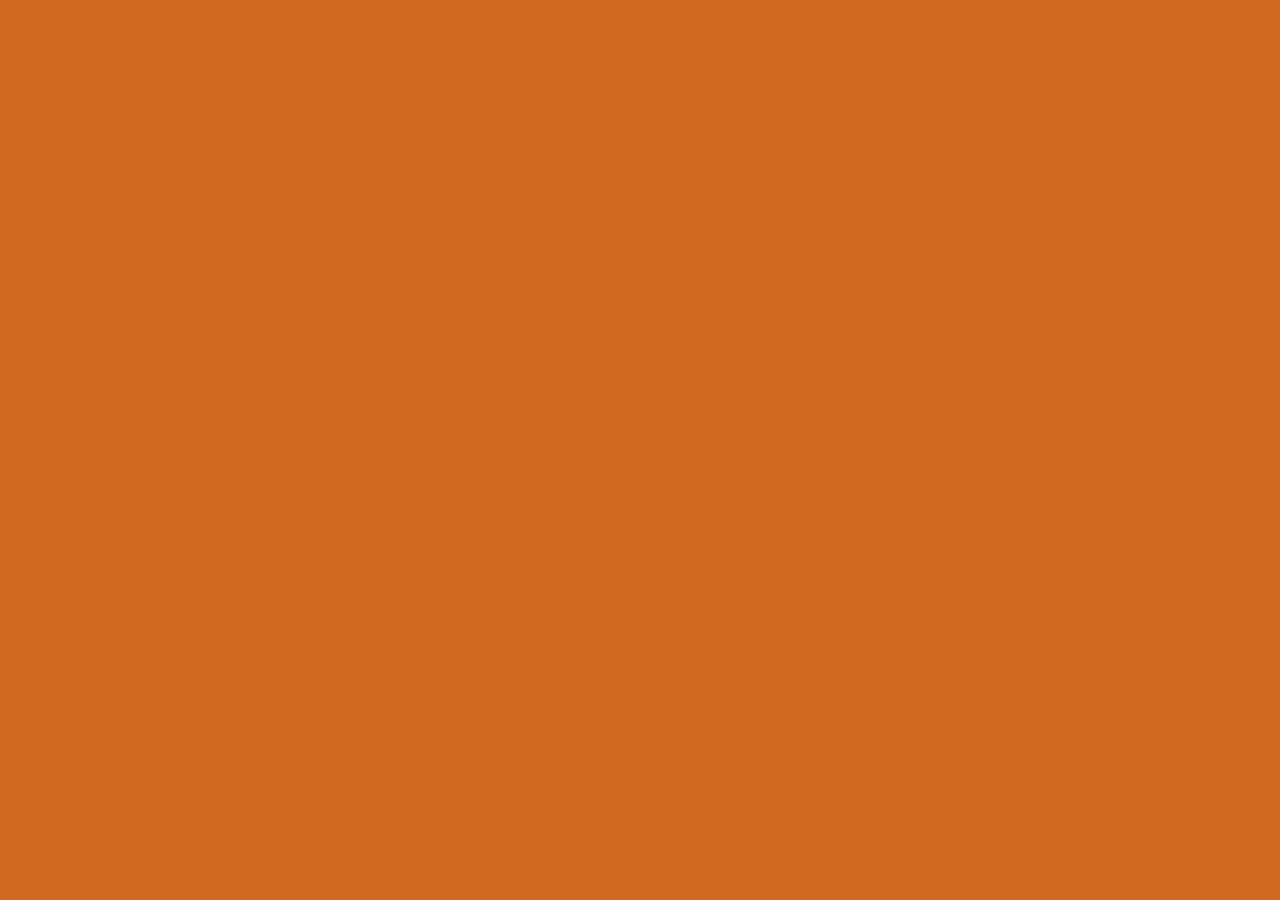
==== index.html @ c4326bb6 "initial commit" ====
<!DOCTYPE html>
<html lang="en">
<head>
    <meta charset="UTF-8">
    <meta name="viewport" content="width=device-width, initial-scale=1.0">
    <title>Armand</title>
    <link rel="icon" href="./img/site-icon.png">
    <link rel="stylesheet" href="./css/style.css">
</head>
<body>
    <!-- header -->
    <header>

    </header>

    <!-- main -->
    <main>

    </main>
    
    <!-- footer -->
    <footer>
        
    </footer>
</body>
</html>
---- css/style.css ----
body {
    background-color: chocolate;
}
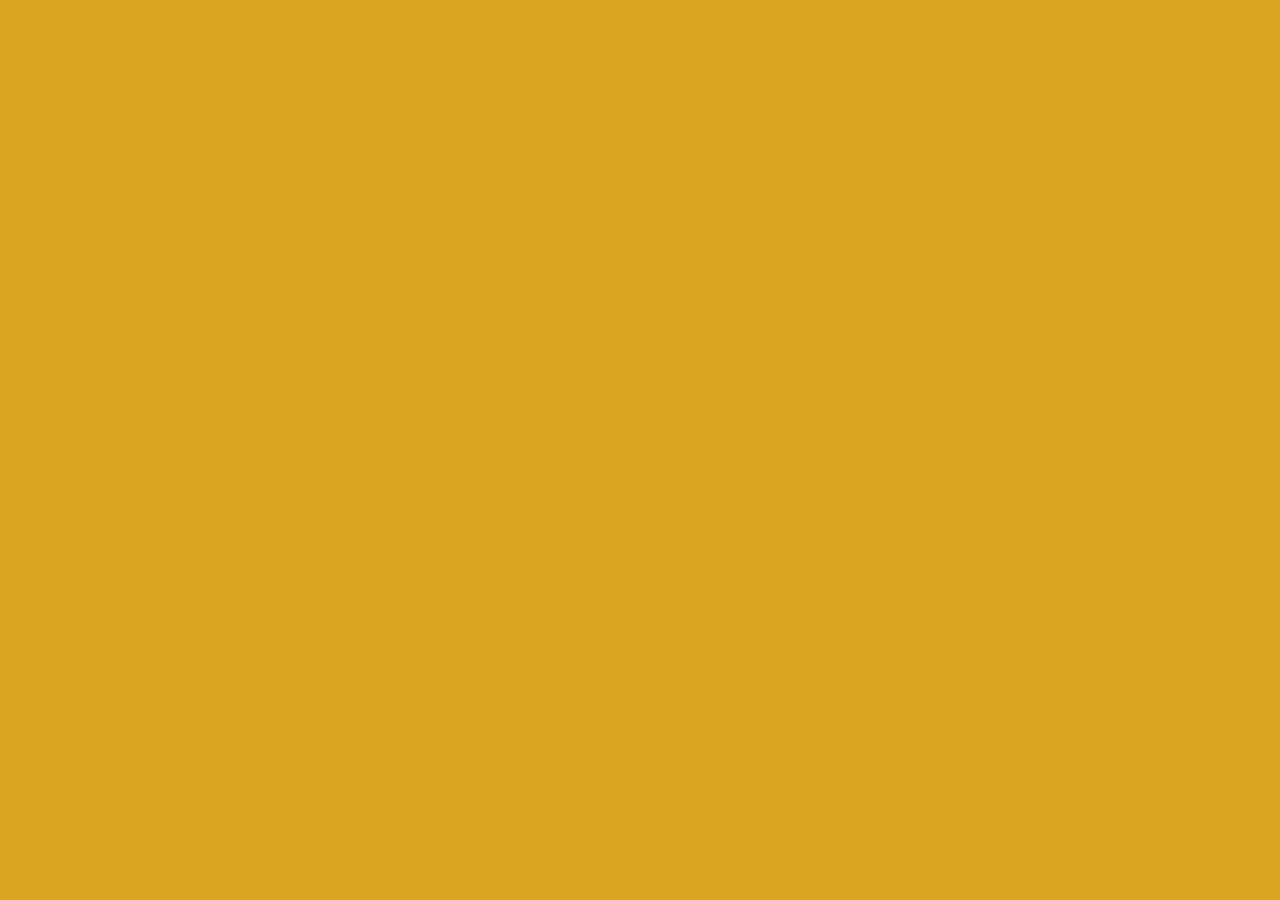
==== commit 72698d28: "Update index.html" ====
--- a/index.html
+++ b/index.html
@@ -5,7 +5,7 @@
     <meta name="viewport" content="width=device-width, initial-scale=1.0">
     <title>Armand</title>
     <link rel="icon" href="./img/site-icon.png">
-    <link rel="stylesheet" href="./css/style.css">
+    <link rel="stylesheet" href="./css/style.css?v=3">
 </head>
 <body>
     <!-- header -->
@@ -20,7 +20,7 @@
     
     <!-- footer -->
     <footer>
-        
+
     </footer>
 </body>
 </html>--- a/css/style.css
+++ b/css/style.css
@@ -1,3 +1,3 @@
 body {
-    background-color: chocolate;
+    background-color: goldenrod;
 }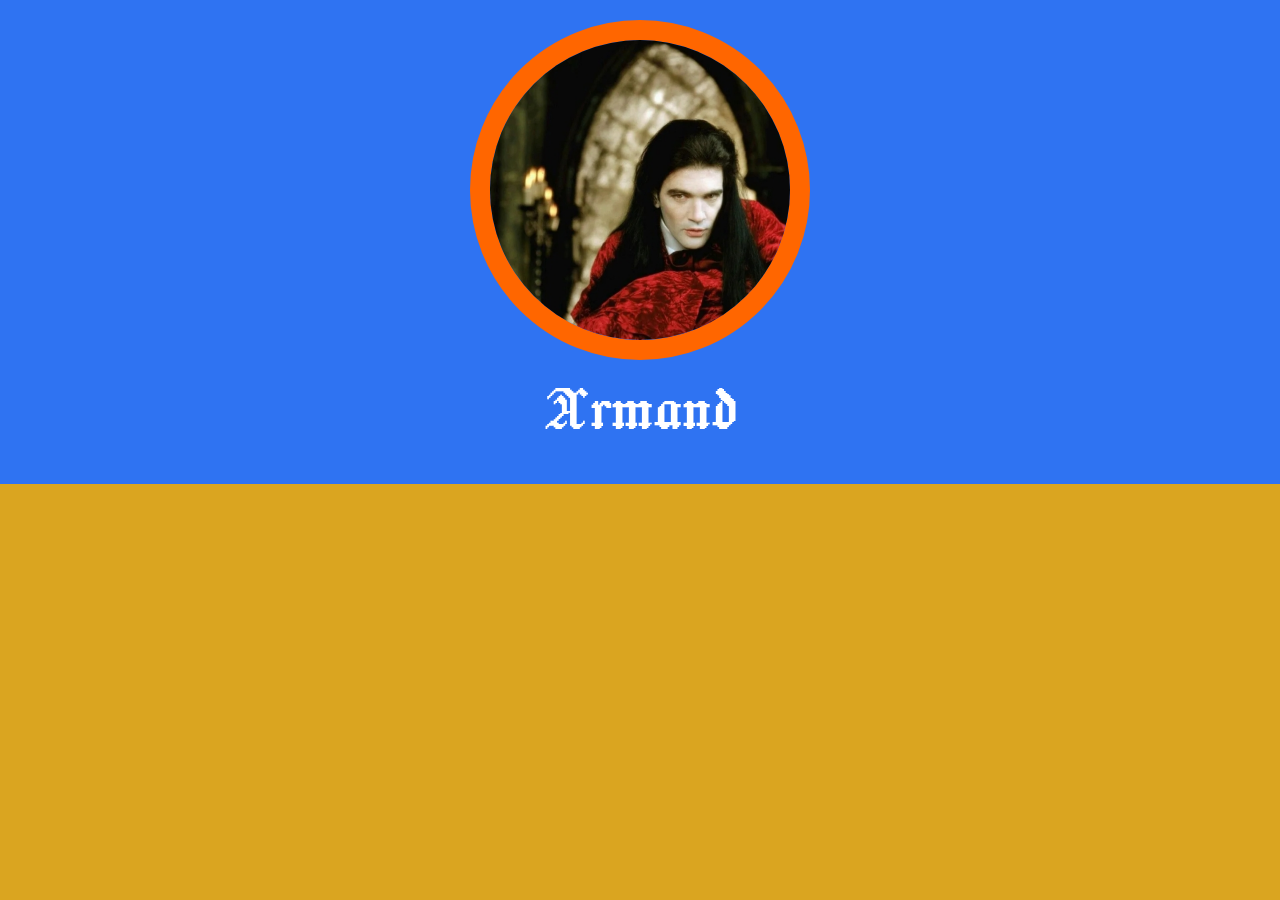
==== commit 30616847: "did the header" ====
--- a/index.html
+++ b/index.html
@@ -10,7 +10,8 @@
 <body>
     <!-- header -->
     <header>
-
+        <img src="./img/armand-avatar-sm.jpg" alt="Armand's profile pic">
+        <h1>Armand</h1>
     </header>
 
     <!-- main -->
--- a/css/style.css
+++ b/css/style.css
@@ -1,3 +1,34 @@
+@import url('https://fonts.googleapis.com/css2?family=Archivo:ital@0;1&family=Berkshire+Swash&family=Jacquard+24&display=swap');
+
 body {
     background-color: goldenrod;
-}+}
+
+html, body {
+    margin: 0;
+    padding: 0;
+}
+
+header {
+    text-align: center;
+    background-color: rgb(47, 115, 242);
+    padding: 20px;
+}
+
+header img {
+    width: 300px;
+    height: 300px;
+    border: 20px solid rgb(255, 102, 0);
+    border-radius: 50%;
+}
+
+header h1 {
+    font-size: 70px;
+    font-family: "Jacquard 24", sans-serif;
+    font-optical-sizing: auto;
+    font-weight: 400;
+    font-style: normal;
+    font-variation-settings: "wdth" 100;
+    margin: 10px 0 20px 0;
+    color: white;
+  }
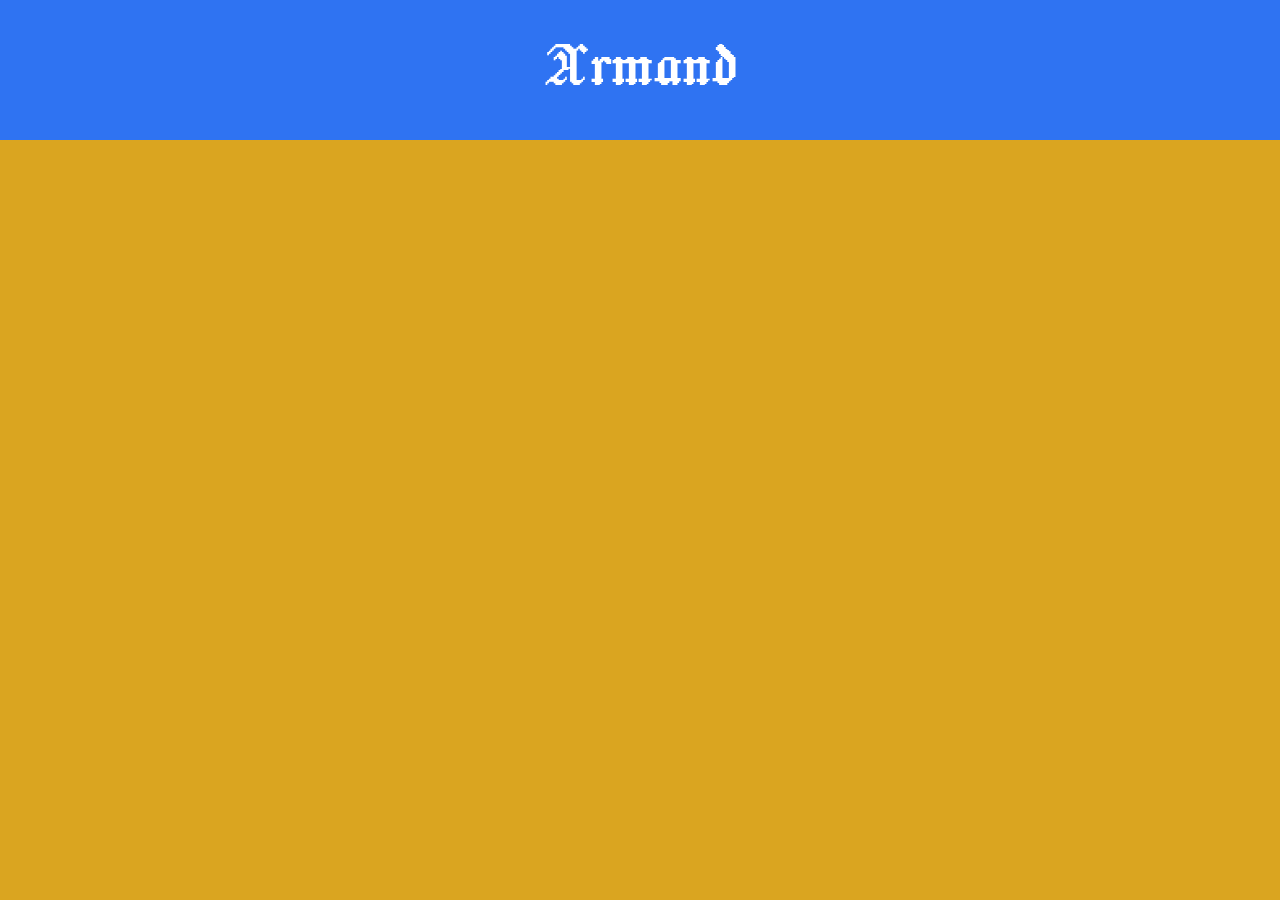
==== commit 516b223d: "changed pfp from img to div in html" ====
--- a/index.html
+++ b/index.html
@@ -10,7 +10,8 @@
 <body>
     <!-- header -->
     <header>
-        <img src="./img/armand-avatar-sm.jpg" alt="Armand's profile pic">
+        <!-- <img src="./img/armand-avatar-sm.jpg" alt="Armand's profile pic"> -->
+        <div class="pfp"></div>
         <h1>Armand</h1>
     </header>
 
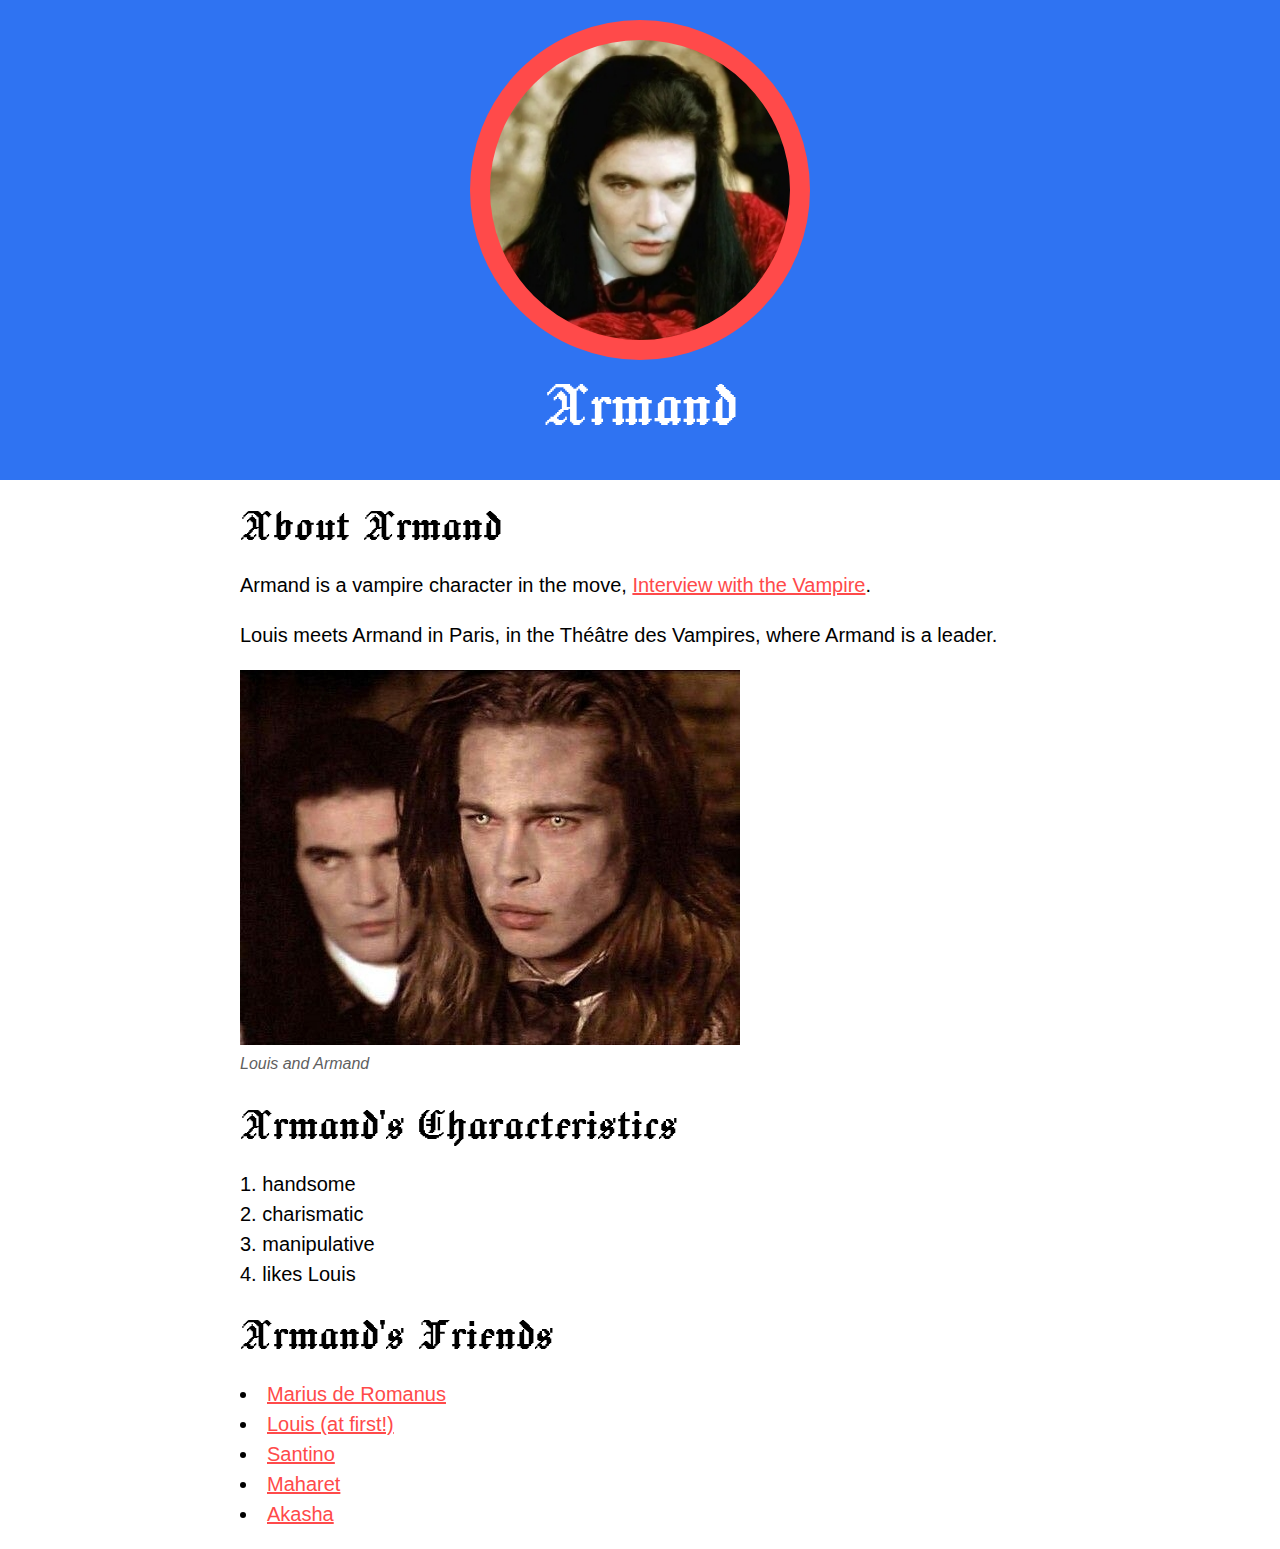
==== commit 98b7342e: "created the main section" ====
--- a/index.html
+++ b/index.html
@@ -17,7 +17,28 @@
 
     <!-- main -->
     <main>
-
+        <h2>About Armand</h2>
+        <p> Armand is a vampire character in the move, <a href="https://en.wikipedia.org/wiki/Interview_with_the_Vampire" target="_blank">Interview with the Vampire</a>.</p>
+        <p>Louis meets Armand in Paris, in the Théâtre des Vampires, where Armand 
+            is a leader.
+        </p>
+        <img src="./img/louis-armand.jpg" alt="Louis and Armand image">
+        <p class="caption">Louis and Armand</p>
+        <h2>Armand's Characteristics</h2>
+        <ol>
+            <li>handsome</li>
+            <li>charismatic</li>
+            <li>manipulative</li>
+            <li>likes Louis</li>
+        </ol>
+        <h2>Armand's Friends</h2>
+        <ul>
+            <li><a href="https://vampirechronicles.fandom.com/wiki/Marius_de_Romanus" target="_blank">Marius de Romanus</a></li>
+            <li><a href="https://vampirechronicles.fandom.com/wiki/Louis_de_Pointe_du_Lac" target="_blank">Louis (at first!)</a></li>
+            <li><a href="https://vampirechronicles.fandom.com/wiki/Santino" target="_blank">Santino</a></li>
+            <li><a href="https://vampirechronicles.fandom.com/wiki/Maharet" target="_blank">Maharet</a></li>
+            <li><a href="https://vampirechronicles.fandom.com/wiki/Akasha" target="_blank">Akasha</a></li>
+        </ul>
     </main>
     
     <!-- footer -->
--- a/css/style.css
+++ b/css/style.css
@@ -1,12 +1,45 @@
 @import url('https://fonts.googleapis.com/css2?family=Archivo:ital@0;1&family=Berkshire+Swash&family=Jacquard+24&display=swap');
 
 body {
-    background-color: goldenrod;
+    font-family: Arial, Helvetica, sans-serif;
 }
 
 html, body {
     margin: 0;
     padding: 0;
+}
+
+p, ul, ol {
+    font-size: 20px;
+    line-height: 30px;
+}
+
+ul, ol {
+    padding: 0;
+    list-style-position: inside;
+}
+
+a {
+    color: rgb(255, 74, 74);
+}
+
+a:hover {
+    color: rgb(74, 119, 255);
+}
+
+a:active {
+    color: rgb(164, 74, 255);
+}
+
+a:visited {
+    color: rgb(66, 66, 66);
+}
+
+p.caption {
+    font-size: 16px;
+    color: rgb(95, 95, 95);
+    font-style: italic;
+    margin: 0;
 }
 
 header {
@@ -15,14 +48,19 @@
     padding: 20px;
 }
 
-header img {
+header .pfp {
     width: 300px;
     height: 300px;
-    border: 20px solid rgb(255, 102, 0);
+    border: 20px solid rgb(255, 74, 74);
     border-radius: 50%;
+    background-image: url("./../img/armand-avatar-sm.jpg");
+    background-repeat: no-repeat;
+    background-position: -190px -120px;
+    background-size: 170%;
+    margin: 0 auto;
 }
 
-header h1 {
+h1 {
     font-size: 70px;
     font-family: "Jacquard 24", sans-serif;
     font-optical-sizing: auto;
@@ -32,3 +70,22 @@
     margin: 10px 0 20px 0;
     color: white;
   }
+
+  h2 {
+    font-size: 50px;
+    font-family: "Jacquard 24", sans-serif;
+    font-optical-sizing: auto;
+    font-weight: 400;
+    font-style: normal;
+    font-variation-settings: "wdth" 100;
+    margin: 20px 0;
+  }
+
+  main {
+    width: 800px;
+    margin: 0 auto;
+  }
+
+  main img {
+    max-width: 100%;
+  }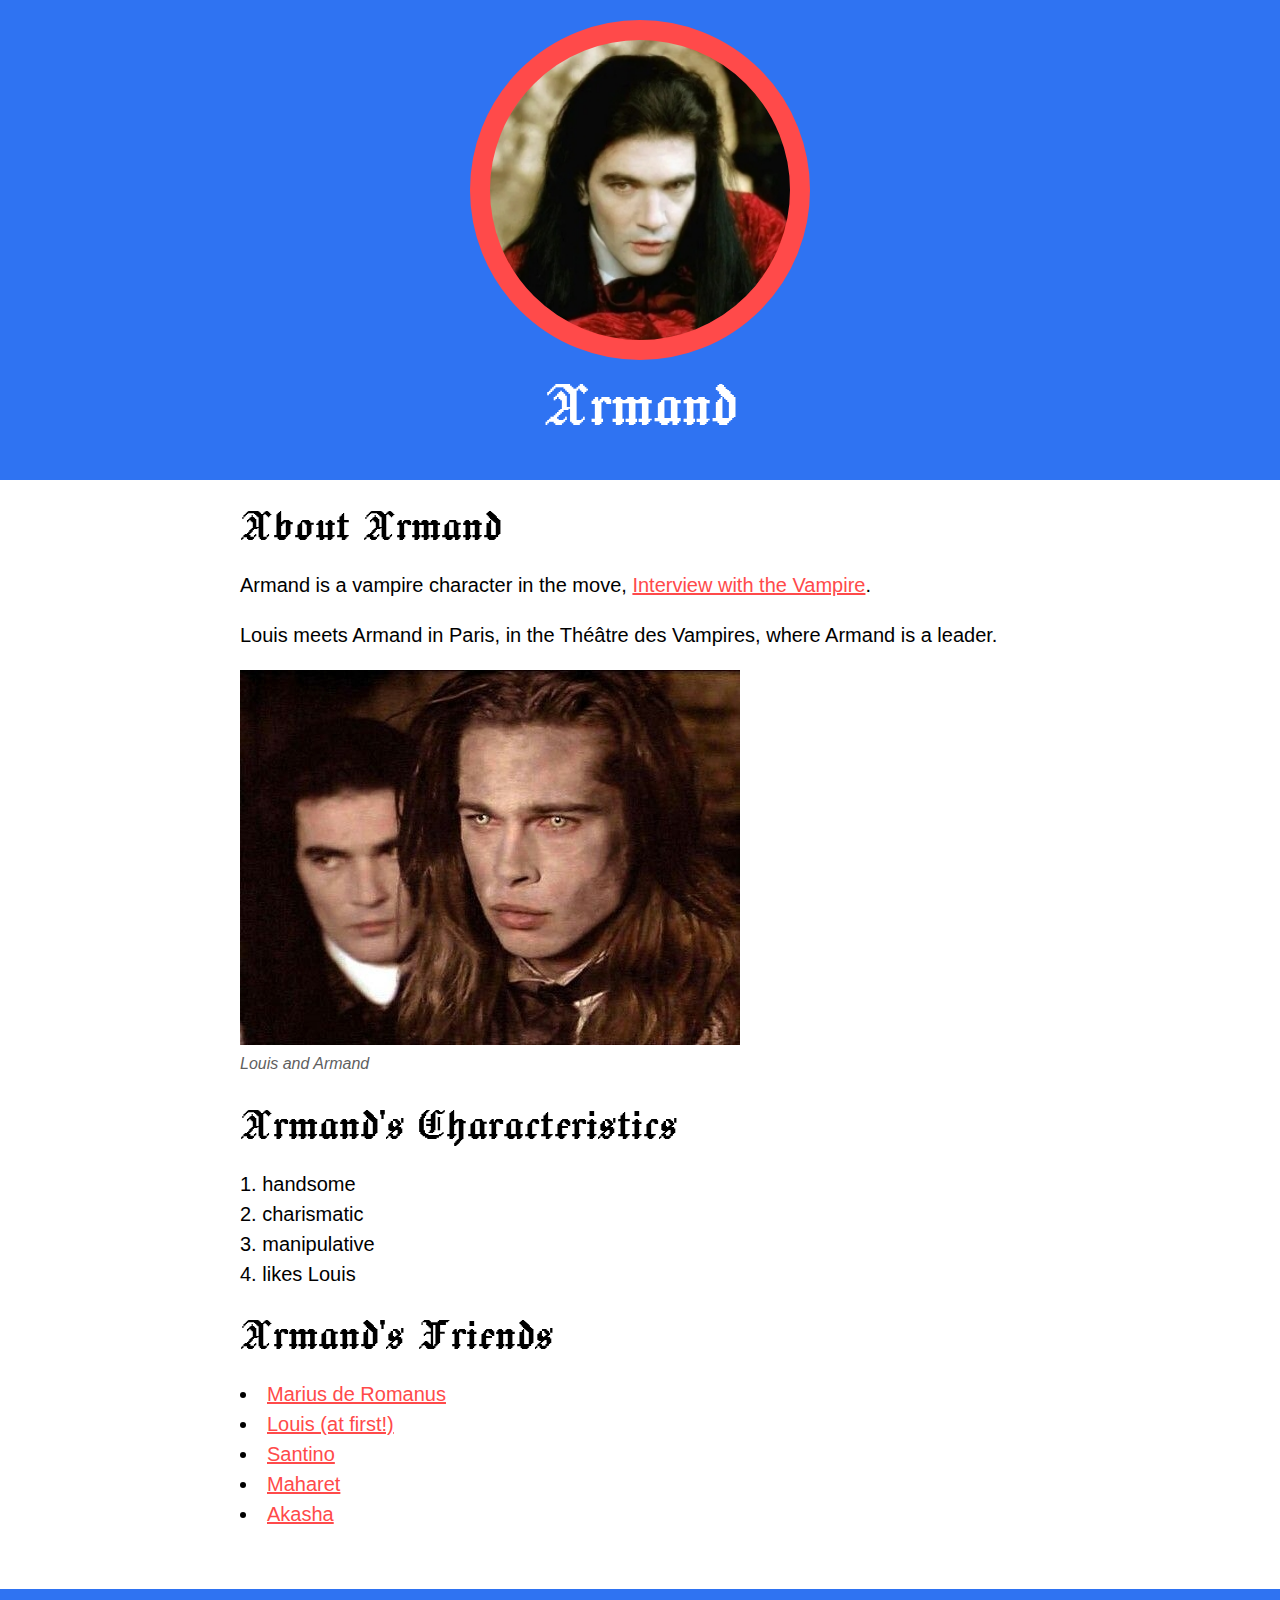
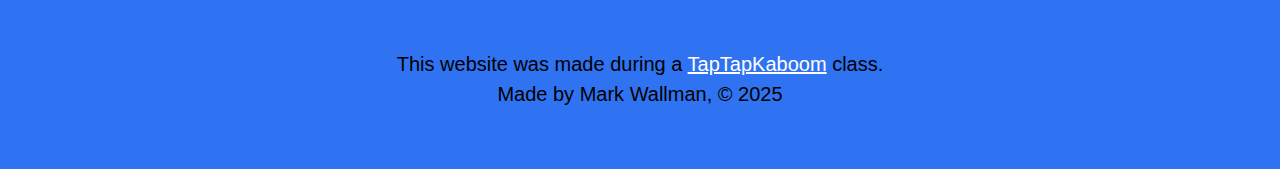
==== commit 044c1e8e: "added footer element" ====
--- a/index.html
+++ b/index.html
@@ -43,7 +43,9 @@
     
     <!-- footer -->
     <footer>
-
+        <div class="content">
+            <p>This website was made during a <a href="https://www.taptapkaboom.com" target="_blank">TapTapKaboom</a> class. <br>Made by Mark Wallman, &#169; 2025</p>
+        </div>
     </footer>
 </body>
 </html>--- a/css/style.css
+++ b/css/style.css
@@ -88,4 +88,27 @@
 
   main img {
     max-width: 100%;
-  }+  }
+
+  footer {
+    background-color: rgb(47, 115, 242);
+    padding: 40px;
+    text-align: center;
+    margin-top: 60px;
+  }
+
+  footer .content {
+    width: 800px;
+    margin: 0 auto;
+  }
+
+  footer a,
+  footer a:visited {
+    color: white;
+  }
+
+  footer a:hover {
+    color: rgb(235, 176, 67);
+  }
+
+
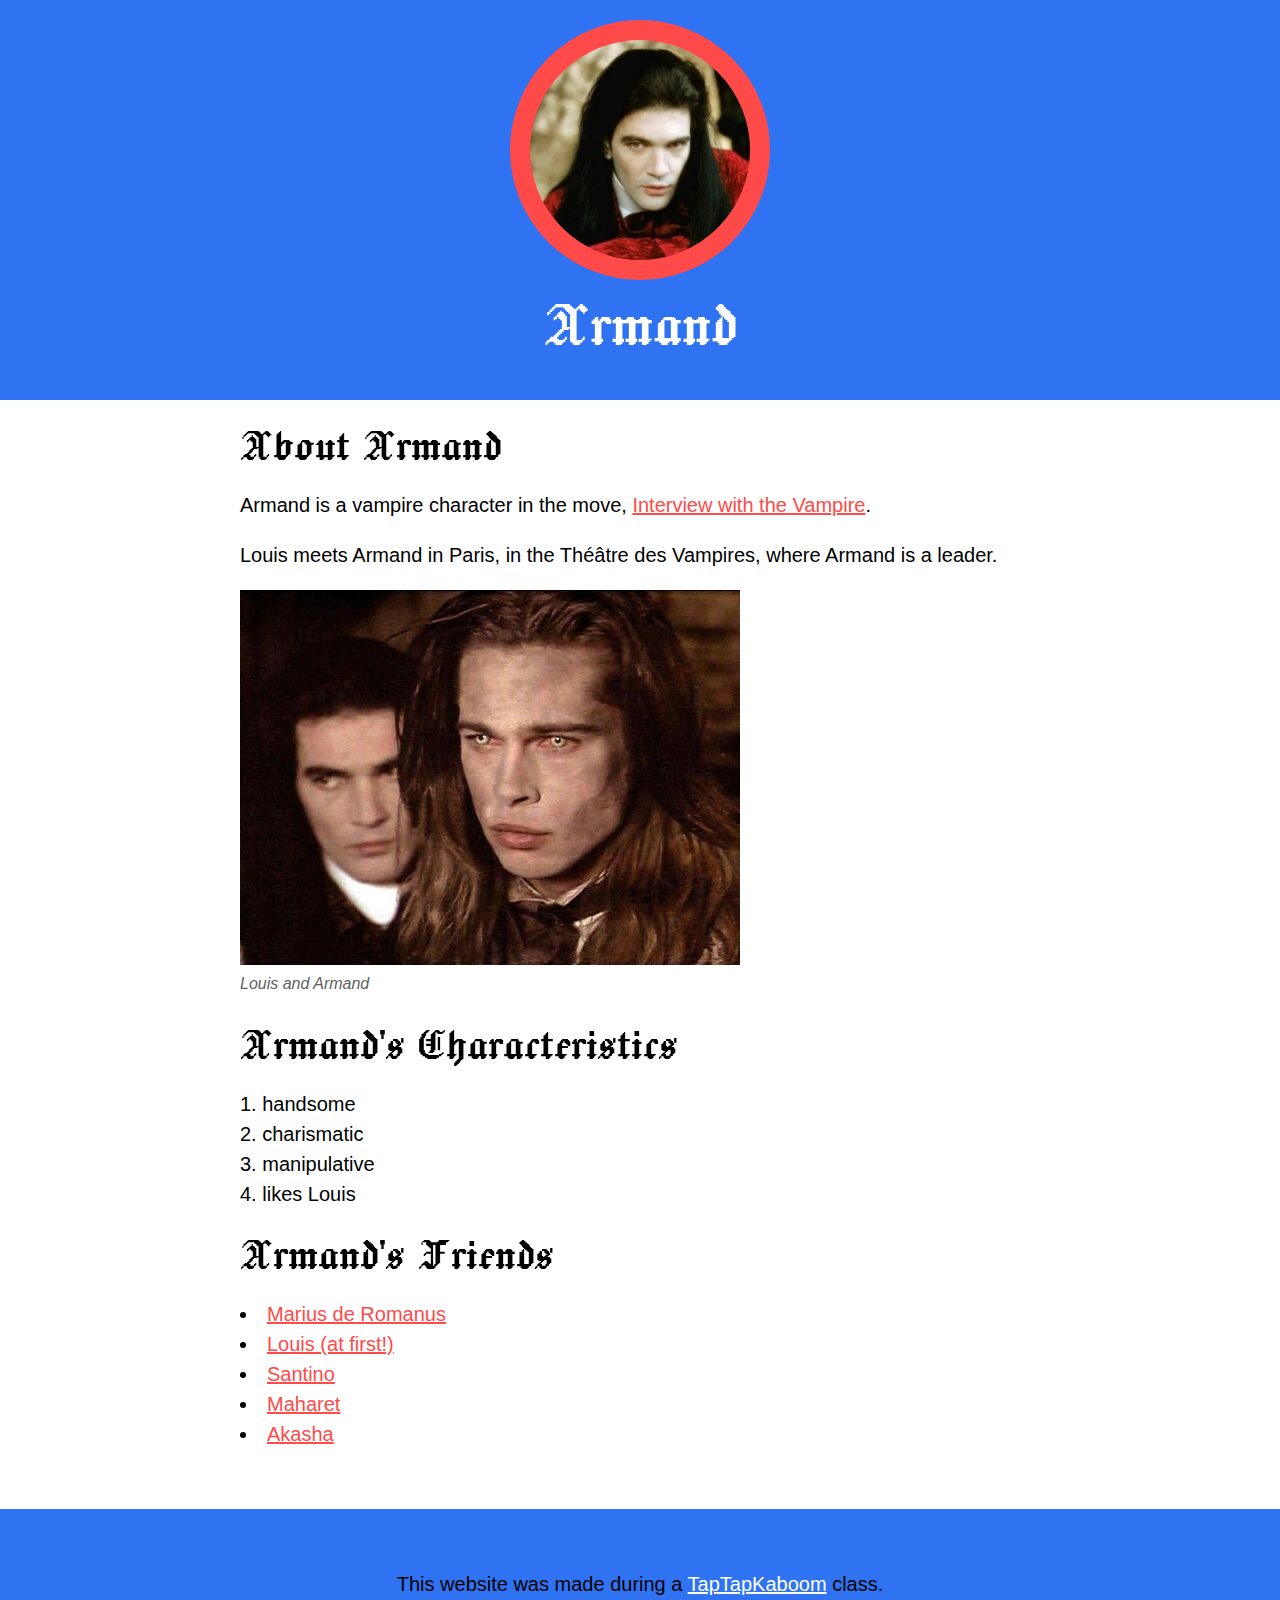
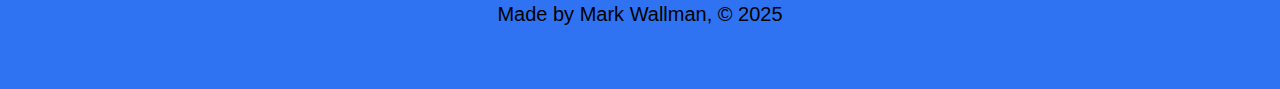
==== commit 4e93ba39: "made website responsive to screen width" ====
--- a/index.html
+++ b/index.html
@@ -2,7 +2,7 @@
 <html lang="en">
 <head>
     <meta charset="UTF-8">
-    <meta name="viewport" content="width=device-width, initial-scale=1.0">
+    <meta name="viewport" content="width=device-width, user-scalable=no, initial-scale=1.0">
     <title>Armand</title>
     <link rel="icon" href="./img/site-icon.png">
     <link rel="stylesheet" href="./css/style.css?v=3">
--- a/css/style.css
+++ b/css/style.css
@@ -49,13 +49,13 @@
 }
 
 header .pfp {
-    width: 300px;
-    height: 300px;
+    width: 220px;
+    height: 220px;
     border: 20px solid rgb(255, 74, 74);
     border-radius: 50%;
     background-image: url("./../img/armand-avatar-sm.jpg");
     background-repeat: no-repeat;
-    background-position: -190px -120px;
+    background-position: -130px -90px;
     background-size: 170%;
     margin: 0 auto;
 }
@@ -81,8 +81,18 @@
     margin: 20px 0;
   }
 
+  @media (max-width: 600px) {
+    h1 {
+      font-size: 50px;
+    }
+    h2 {
+      font-size: 40px;
+    }
+  }
+
   main {
-    width: 800px;
+    padding: 0 20px;
+    max-width: 800px;
     margin: 0 auto;
   }
 
@@ -90,6 +100,7 @@
     max-width: 100%;
   }
 
+  /* footer */
   footer {
     background-color: rgb(47, 115, 242);
     padding: 40px;
@@ -98,7 +109,7 @@
   }
 
   footer .content {
-    width: 800px;
+    max-width: 800px;
     margin: 0 auto;
   }
 
@@ -111,4 +122,8 @@
     color: rgb(235, 176, 67);
   }
 
-
+  @media (max-width: 600px) {
+    footer p {
+      font-size: 16px;
+    }
+  }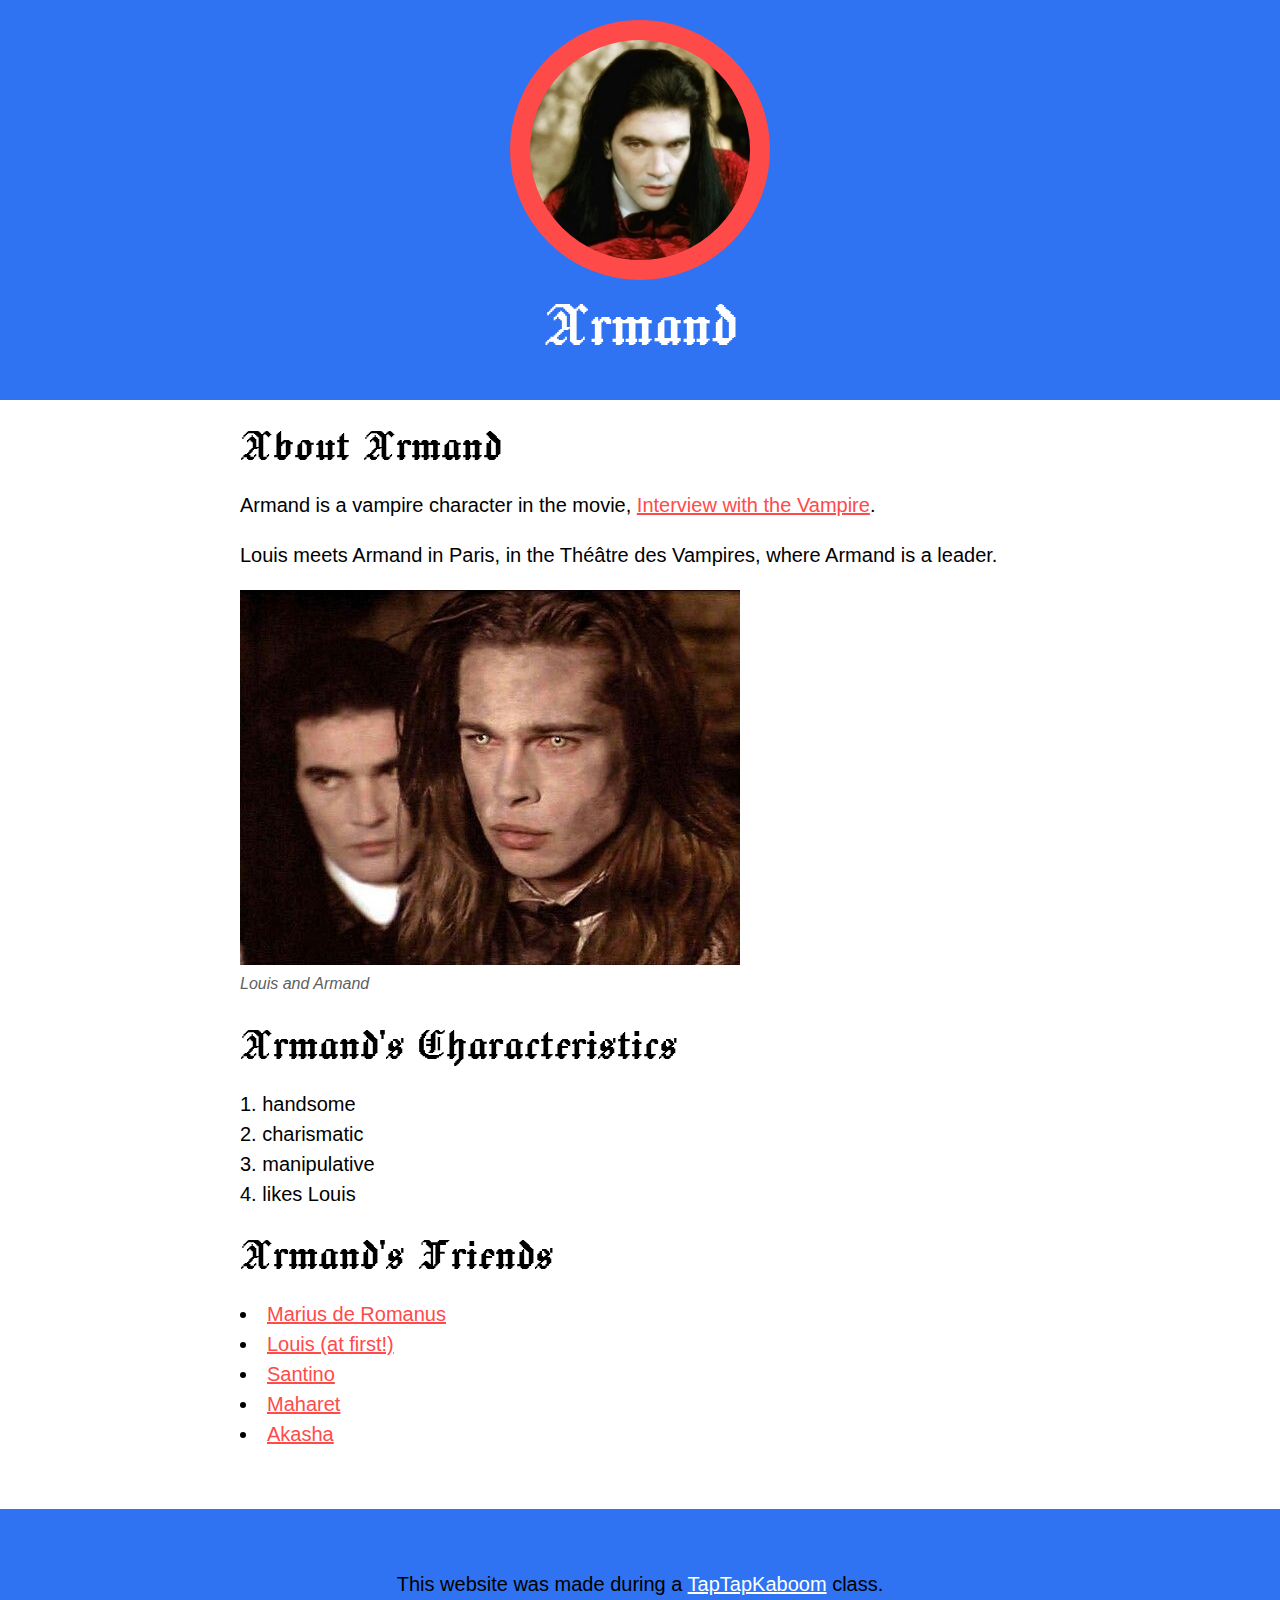
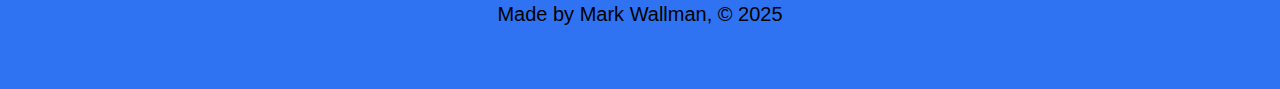
==== commit 3aa6d56c: "added a page for Louis" ====
--- a/index.html
+++ b/index.html
@@ -18,7 +18,7 @@
     <!-- main -->
     <main>
         <h2>About Armand</h2>
-        <p> Armand is a vampire character in the move, <a href="https://en.wikipedia.org/wiki/Interview_with_the_Vampire" target="_blank">Interview with the Vampire</a>.</p>
+        <p> Armand is a vampire character in the movie, <a href="https://en.wikipedia.org/wiki/Interview_with_the_Vampire" target="_blank">Interview with the Vampire</a>.</p>
         <p>Louis meets Armand in Paris, in the Théâtre des Vampires, where Armand 
             is a leader.
         </p>
@@ -34,7 +34,7 @@
         <h2>Armand's Friends</h2>
         <ul>
             <li><a href="https://vampirechronicles.fandom.com/wiki/Marius_de_Romanus" target="_blank">Marius de Romanus</a></li>
-            <li><a href="https://vampirechronicles.fandom.com/wiki/Louis_de_Pointe_du_Lac" target="_blank">Louis (at first!)</a></li>
+            <li><a href="./louis.html">Louis (at first!)</a></li>
             <li><a href="https://vampirechronicles.fandom.com/wiki/Santino" target="_blank">Santino</a></li>
             <li><a href="https://vampirechronicles.fandom.com/wiki/Maharet" target="_blank">Maharet</a></li>
             <li><a href="https://vampirechronicles.fandom.com/wiki/Akasha" target="_blank">Akasha</a></li>
--- a/css/style.css
+++ b/css/style.css
@@ -58,6 +58,14 @@
     background-position: -130px -90px;
     background-size: 170%;
     margin: 0 auto;
+}
+
+header .pfp.louis {
+  background-image: url("./../img/louis-avatar-sm.png");
+  border: 20px solid rgb(38, 51, 21);
+  background-position: -49px -2px;;
+  background-size: 130%;
+  margin: 0 auto;
 }
 
 h1 {
